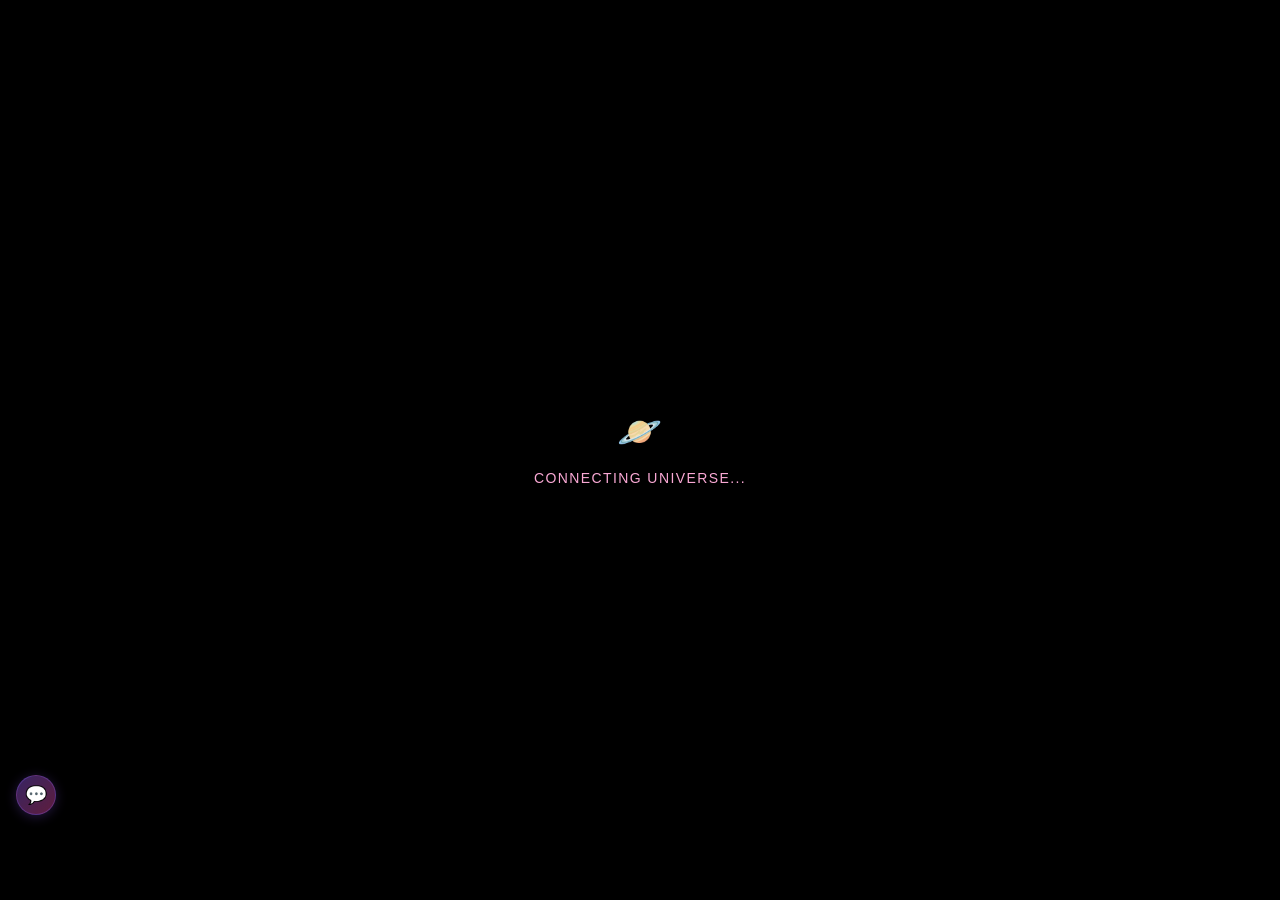
==== apps/album/index.html @ d3c7d687 "feat:更新布局排版，相册可共建" ====
<!DOCTYPE html>
<html lang="zh-CN">

<head>
    <meta charset="UTF-8">
    <meta name="viewport" content="width=device-width, initial-scale=1.0, maximum-scale=1.0, user-scalable=no, viewport-fit=cover">
    <title>香布布和凑一二的回忆</title>
    <link rel="stylesheet" href="style.css">
    <script defer src="../home/js/supabase-js@2.js"></script>
</head>

<body>
    <a href="../../" class="back-home-btn" title="返回主页" aria-label="返回主页">
        <svg viewBox="0 0 24 24" width="20" height="20" fill="currentColor">
            <path d="M10 20v-6h4v6h5v-8h3L12 3 2 12h3v8z" />
        </svg>
    </a>

    <main class="album-page">
        <div class="ambient ambient-left"></div>
        <div class="ambient ambient-right"></div>

        <section class="album-panel">
            <div class="panel-copy">
                <p class="eyebrow">Shared Memory Wall</p>
                <h1>香布布和凑一二的回忆</h1>
                <p class="subtitle">上传图片、填写时间和描述，系统会自动套用统一照片卡模板，把你们的重要瞬间整理进同一面回忆墙。</p>
            </div>

            <div id="login-hint" class="login-hint hidden">
                当前没有可用登录态，正在返回主页登录...
            </div>

            <div class="album-layout">
                <section class="composer-panel">
                    <div class="composer-head">
                        <div>
                            <h2>新建一张照片卡</h2>
                            <p id="author-badge" class="author-badge">未登录</p>
                        </div>
                        <button id="publish-btn" class="publish-btn" type="button">存入回忆墙</button>
                    </div>

                    <form id="album-form" class="album-form">
                        <label class="field">
                            <span>1. 图片</span>
                            <input id="photo-file" type="file" accept="image/*" required>
                            <small>支持手机拍照或相册上传，前端限制 2MB 以内，避免加载过慢和占满免费额度。</small>
                        </label>

                        <label class="field">
                            <span>2. 时间</span>
                            <input id="shot-date" type="date" required>
                        </label>

                        <label class="field">
                            <span>3. 描述</span>
                            <textarea id="caption" rows="4" maxlength="120" placeholder="写一句和这张照片有关的话..." required></textarea>
                            <small><span id="caption-count">0</span>/120</small>
                        </label>
                    </form>

                    <div id="submit-status" class="submit-status">等待上传</div>
                </section>

                <section class="preview-panel">
                    <div class="preview-head">
                        <h2>实时预览</h2>
                        <p>固定模板，只上传图片、时间和文字内容</p>
                    </div>

                    <div id="preview-card" class="photo-card">
                        <div class="photo-tape"></div>
                        <div class="photo-frame">
                            <div class="photo-media">
                                <img id="preview-image" alt="预览图片">
                                <div id="preview-placeholder" class="photo-placeholder">等待上传图片</div>
                            </div>
                            <div id="preview-date" class="photo-date">2026.04.08</div>
                            <div id="preview-caption" class="photo-caption">这里会显示你的文字描述。</div>
                        </div>
                    </div>
                </section>
            </div>

            <section class="recent-panel">
                <div class="recent-head">
                    <div>
                        <p class="eyebrow">Recent Memories</p>
                        <h2>全部回忆</h2>
                    </div>
                    <button id="refresh-recent" class="ghost-btn" type="button">刷新</button>
                </div>
                <div id="recent-list" class="recent-list"></div>
            </section>
        </section>
    </main>

    <script type="module" src="album.js"></script>
</body>

</html>
---- apps/album/style.css ----
* {
    box-sizing: border-box;
}

:root {
    --bg-1: #07040b;
    --bg-2: #13061d;
    --glass: rgba(22, 18, 32, 0.76);
    --line: rgba(255, 255, 255, 0.12);
    --text-main: #fff7fb;
    --text-muted: rgba(255, 247, 251, 0.68);
    --pink: #ff6db2;
    --orange: #ffb347;
    --cyan: #7fe7ff;
    --card-shadow: 0 28px 80px rgba(0, 0, 0, 0.45);
}

html,
body {
    min-height: 100%;
    margin: 0;
}

body {
    color: var(--text-main);
    font-family: "Segoe UI", "PingFang SC", "Microsoft YaHei", sans-serif;
    background:
        radial-gradient(circle at 18% 18%, rgba(255, 102, 178, 0.18), transparent 24%),
        radial-gradient(circle at 88% 14%, rgba(127, 231, 255, 0.18), transparent 22%),
        radial-gradient(circle at 50% 120%, rgba(255, 179, 71, 0.16), transparent 34%),
        linear-gradient(180deg, var(--bg-2), var(--bg-1));
}

.back-home-btn {
    position: fixed;
    top: calc(18px + env(safe-area-inset-top, 0px));
    left: 18px;
    z-index: 20;
    width: 44px;
    height: 44px;
    border-radius: 50%;
    display: flex;
    align-items: center;
    justify-content: center;
    color: #fff;
    text-decoration: none;
    background: rgba(255, 255, 255, 0.08);
    border: 1px solid rgba(255, 255, 255, 0.16);
    backdrop-filter: blur(12px);
    transition: transform 0.25s ease, background 0.25s ease;
}

.back-home-btn:hover {
    transform: scale(1.06);
    background: rgba(255, 255, 255, 0.14);
}

.album-page {
    position: relative;
    min-height: 100vh;
    padding: calc(32px + env(safe-area-inset-top, 0px)) 18px calc(28px + env(safe-area-inset-bottom, 0px));
}

.ambient {
    position: absolute;
    width: 240px;
    height: 240px;
    filter: blur(38px);
    opacity: 0.56;
    pointer-events: none;
}

.ambient-left {
    left: -90px;
    top: 10%;
    background: radial-gradient(circle, rgba(255, 109, 178, 0.55), transparent 70%);
}

.ambient-right {
    right: -80px;
    bottom: 14%;
    background: radial-gradient(circle, rgba(127, 231, 255, 0.45), transparent 70%);
}

.album-panel {
    position: relative;
    z-index: 2;
    width: min(100%, 1120px);
    margin: 0 auto;
    padding: 30px 22px 24px;
    border-radius: 30px;
    background: var(--glass);
    border: 1px solid var(--line);
    box-shadow: 0 24px 80px rgba(0, 0, 0, 0.48);
    backdrop-filter: blur(18px);
}

.panel-copy {
    margin-bottom: 26px;
}

.eyebrow {
    margin: 0 0 10px;
    color: var(--cyan);
    text-transform: uppercase;
    letter-spacing: 0.24em;
    font-size: 12px;
}

.panel-copy h1,
.recent-head h2,
.composer-head h2,
.preview-head h2 {
    margin: 0;
    font-size: clamp(28px, 5vw, 44px);
    line-height: 1.04;
}

.subtitle,
.preview-head p,
.author-badge,
.field small,
.submit-status,
.login-hint {
    color: var(--text-muted);
}

.subtitle {
    margin: 10px 0 0;
    max-width: 40rem;
    line-height: 1.7;
    font-size: 14px;
}

.login-hint {
    margin-bottom: 18px;
    padding: 14px 16px;
    border-radius: 16px;
    background: rgba(255, 126, 126, 0.08);
    border: 1px solid rgba(255, 126, 126, 0.16);
}

.hidden {
    display: none !important;
}

.album-layout {
    display: grid;
    grid-template-columns: minmax(0, 1.1fr) minmax(300px, 0.9fr);
    gap: 20px;
    align-items: start;
}

.composer-panel,
.preview-panel,
.recent-panel {
    border-radius: 24px;
    padding: 20px;
    background: rgba(255, 255, 255, 0.04);
    border: 1px solid rgba(255, 255, 255, 0.08);
    box-shadow: inset 0 1px 0 rgba(255, 255, 255, 0.05);
}

.composer-head,
.preview-head,
.recent-head {
    display: flex;
    align-items: center;
    justify-content: space-between;
    gap: 12px;
    margin-bottom: 18px;
}

.composer-head h2,
.preview-head h2,
.recent-head h2 {
    font-size: 22px;
}

.author-badge {
    margin: 8px 0 0;
    font-size: 13px;
}

.publish-btn,
.ghost-btn {
    border: none;
    border-radius: 16px;
    cursor: pointer;
    transition: transform 0.2s ease, opacity 0.2s ease, background 0.2s ease;
}

.publish-btn {
    min-width: 132px;
    min-height: 48px;
    padding: 0 18px;
    color: #2b1200;
    font-weight: 800;
    background: linear-gradient(135deg, #ffd674, #ff9a67);
    box-shadow: 0 16px 28px rgba(255, 154, 103, 0.24);
}

.ghost-btn {
    min-height: 42px;
    padding: 0 16px;
    color: #fff;
    background: rgba(255, 255, 255, 0.08);
    border: 1px solid rgba(255, 255, 255, 0.1);
}

.publish-btn:hover,
.ghost-btn:hover {
    transform: translateY(-1px);
}

.publish-btn:disabled,
.ghost-btn:disabled {
    opacity: 0.6;
    cursor: not-allowed;
    transform: none;
}

.album-form {
    display: grid;
    gap: 16px;
}

.field {
    display: grid;
    gap: 8px;
}

.field span {
    font-size: 14px;
    font-weight: 700;
}

.field input,
.field textarea {
    width: 100%;
    border: 1px solid rgba(255, 255, 255, 0.1);
    border-radius: 16px;
    background: rgba(0, 0, 0, 0.22);
    color: var(--text-main);
    padding: 14px 16px;
    outline: none;
    transition: border-color 0.2s ease, background 0.2s ease;
}

.field input:focus,
.field textarea:focus {
    border-color: rgba(255, 109, 178, 0.52);
    background: rgba(0, 0, 0, 0.3);
}

.field textarea {
    resize: vertical;
    min-height: 120px;
}

.submit-status {
    margin-top: 16px;
    min-height: 24px;
    font-size: 14px;
}

.submit-status.is-success {
    color: #8ef5b8;
}

.submit-status.is-error {
    color: #ff9c93;
}

.photo-card {
    position: sticky;
    top: 24px;
    display: flex;
    justify-content: center;
    padding: 12px 0 6px;
}

.photo-frame {
    width: min(100%, 320px);
    position: relative;
    background: #fff;
    color: #374151;
    border-radius: 6px;
    padding: 16px 16px 34px;
    box-shadow: var(--card-shadow);
}

.photo-tape {
    position: absolute;
    top: 0;
    left: 50%;
    width: 104px;
    height: 24px;
    transform: translate(-50%, -6px) rotate(1deg);
    background: rgba(247, 190, 210, 0.54);
    backdrop-filter: blur(2px);
    border-radius: 4px;
}

.photo-media {
    position: relative;
    overflow: hidden;
    aspect-ratio: 3 / 4;
    border: 5px solid #ff697f;
    border-radius: 4px;
    background: linear-gradient(180deg, #eceff3, #d5dae4);
}

.photo-media img {
    display: block;
    width: 100%;
    height: 100%;
    object-fit: cover;
}

.photo-placeholder {
    position: absolute;
    inset: 0;
    display: flex;
    align-items: center;
    justify-content: center;
    text-align: center;
    padding: 24px;
    color: #6b7280;
    font-size: 14px;
    line-height: 1.6;
}

.photo-date {
    margin: 16px auto 0;
    padding: 8px 12px;
    width: fit-content;
    border: 4px solid #ff697f;
    color: #374151;
    font-size: clamp(20px, 4vw, 24px);
    font-weight: 900;
    letter-spacing: 0.12em;
    line-height: 1;
    text-align: center;
}

.photo-caption {
    margin: 10px auto 0;
    padding: 10px 12px;
    border: 4px solid #ff697f;
    color: #4b5563;
    font-size: 14px;
    line-height: 1.7;
    text-align: center;
    font-weight: 700;
}

.recent-panel {
    margin-top: 20px;
}

.recent-list {
    display: grid;
    grid-template-columns: repeat(auto-fit, minmax(220px, 1fr));
    gap: 14px;
}

.recent-card {
    display: grid;
    gap: 10px;
    border-radius: 18px;
    padding: 14px;
    background: rgba(255, 255, 255, 0.04);
    border: 1px solid rgba(255, 255, 255, 0.08);
    content-visibility: auto;
    contain-intrinsic-size: 420px;
}

.recent-card-media {
    position: relative;
    overflow: hidden;
    border-radius: 14px;
    background: rgba(255, 255, 255, 0.05);
}

.recent-card-placeholder {
    position: absolute;
    inset: 0;
    display: flex;
    align-items: center;
    justify-content: center;
    color: rgba(255, 247, 251, 0.56);
    font-size: 13px;
    background: linear-gradient(180deg, rgba(255, 255, 255, 0.08), rgba(255, 255, 255, 0.02));
    transition: opacity 0.25s ease;
}

.recent-card-placeholder.is-hidden {
    opacity: 0;
    pointer-events: none;
}

.recent-card img {
    width: 100%;
    aspect-ratio: 4 / 5;
    object-fit: cover;
    border-radius: 14px;
    opacity: 0;
    transition: opacity 0.3s ease;
}

.recent-card img.is-loaded {
    opacity: 1;
}

.recent-card-date {
    color: #fff;
    font-size: 16px;
    font-weight: 800;
    letter-spacing: 0.08em;
}

.recent-card-caption {
    color: var(--text-muted);
    line-height: 1.6;
    font-size: 13px;
}

.recent-empty {
    padding: 18px;
    border-radius: 16px;
    color: var(--text-muted);
    background: rgba(255, 255, 255, 0.03);
    border: 1px dashed rgba(255, 255, 255, 0.1);
}

@media (max-width: 860px) {
    .album-layout {
        grid-template-columns: 1fr;
    }

    .photo-card {
        position: static;
    }
}

@media (max-width: 520px) {
    .album-page {
        padding-inline: 12px;
    }

    .album-panel {
        padding: 24px 14px 18px;
        border-radius: 24px;
    }

    .composer-head,
    .preview-head,
    .recent-head {
        flex-direction: column;
        align-items: stretch;
    }

    .publish-btn,
    .ghost-btn {
        width: 100%;
    }

    .photo-frame {
        width: min(100%, 288px);
        padding-inline: 14px;
    }

    .photo-date {
        font-size: 18px;
    }
}
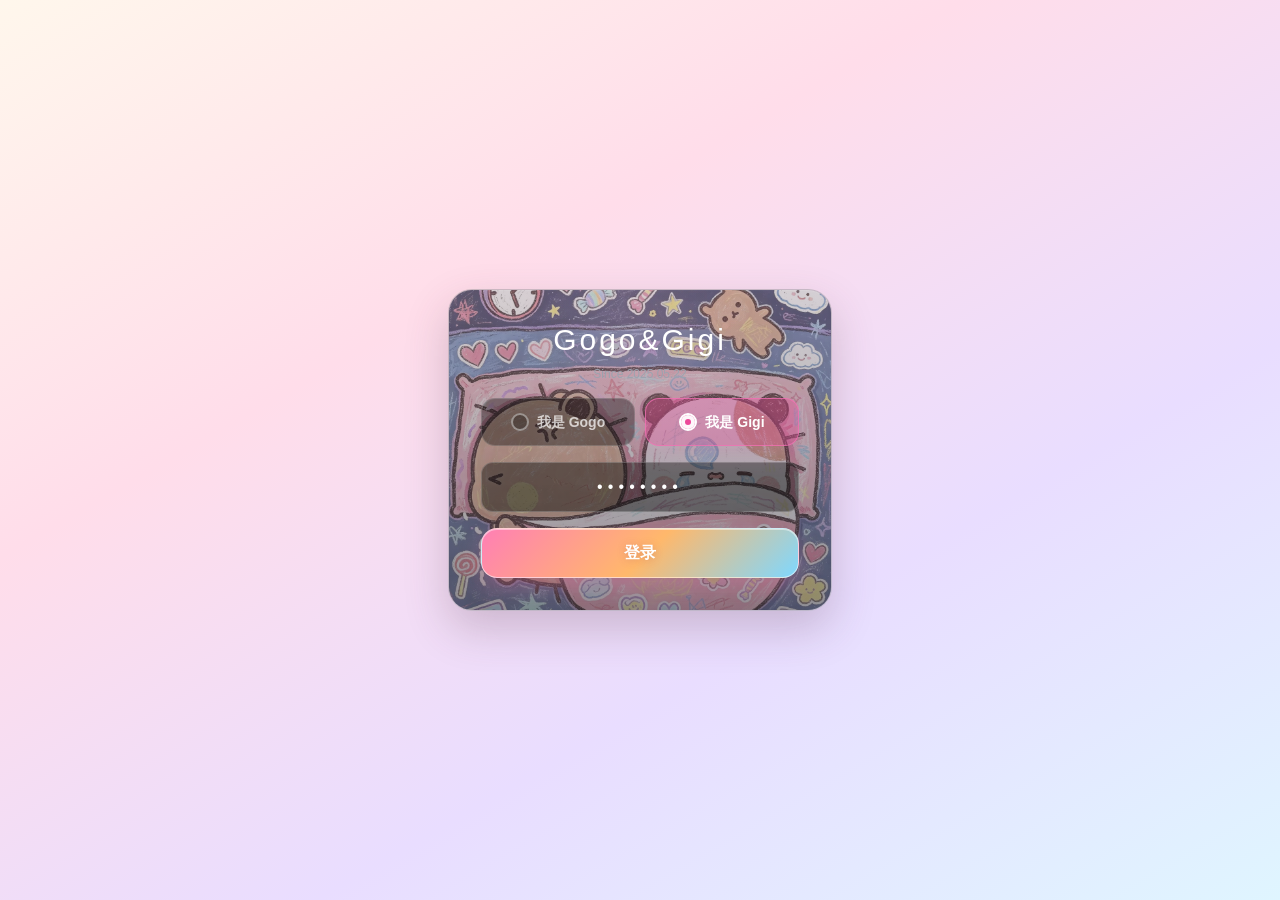
==== commit 9be348d5: "大版本提交，周年纪念日" ====
--- a/apps/album/index.html
+++ b/apps/album/index.html
@@ -5,7 +5,10 @@
     <meta charset="UTF-8">
     <meta name="viewport" content="width=device-width, initial-scale=1.0, maximum-scale=1.0, user-scalable=no, viewport-fit=cover">
     <title>香布布和凑一二的回忆</title>
+    <script>document.documentElement.classList.add('love-loading-pending');</script>
+    <link rel="stylesheet" href="../load/loading.css?v=load-4">
     <link rel="stylesheet" href="style.css">
+    <script type="module" src="../load/boot.js?v=load-4"></script>
     <script defer src="../home/js/supabase-js@2.js"></script>
 </head>
 
@@ -17,86 +20,75 @@
     </a>
 
     <main class="album-page">
-        <div class="ambient ambient-left"></div>
-        <div class="ambient ambient-right"></div>
+        <section class="album-shell">
+            <header class="album-header">
+                <div class="album-title-row">
+                    <div>
+                        <h1>香Gogo和凑Gigi的回忆</h1>
+                    </div>
+                    <button id="open-upload" class="upload-entry-btn" type="button">上传</button>
+                </div>
 
-        <section class="album-panel">
-            <div class="panel-copy">
-                <p class="eyebrow">Shared Memory Wall</p>
-                <h1>香布布和凑一二的回忆</h1>
-                <p class="subtitle">上传图片、填写时间和描述，系统会自动套用统一照片卡模板，把你们的重要瞬间整理进同一面回忆墙。</p>
-            </div>
+            </header>
 
             <div id="login-hint" class="login-hint hidden">
                 当前没有可用登录态，正在返回主页登录...
             </div>
 
-            <div class="album-layout">
-                <section class="composer-panel">
-                    <div class="composer-head">
-                        <div>
-                            <h2>新建一张照片卡</h2>
-                            <p id="author-badge" class="author-badge">未登录</p>
-                        </div>
-                        <button id="publish-btn" class="publish-btn" type="button">存入回忆墙</button>
-                    </div>
-
-                    <form id="album-form" class="album-form">
-                        <label class="field">
-                            <span>1. 图片</span>
-                            <input id="photo-file" type="file" accept="image/*" required>
-                            <small>支持手机拍照或相册上传，前端限制 2MB 以内，避免加载过慢和占满免费额度。</small>
-                        </label>
-
-                        <label class="field">
-                            <span>2. 时间</span>
-                            <input id="shot-date" type="date" required>
-                        </label>
-
-                        <label class="field">
-                            <span>3. 描述</span>
-                            <textarea id="caption" rows="4" maxlength="120" placeholder="写一句和这张照片有关的话..." required></textarea>
-                            <small><span id="caption-count">0</span>/120</small>
-                        </label>
-                    </form>
-
-                    <div id="submit-status" class="submit-status">等待上传</div>
-                </section>
-
-                <section class="preview-panel">
-                    <div class="preview-head">
-                        <h2>实时预览</h2>
-                        <p>固定模板，只上传图片、时间和文字内容</p>
-                    </div>
-
-                    <div id="preview-card" class="photo-card">
-                        <div class="photo-tape"></div>
-                        <div class="photo-frame">
-                            <div class="photo-media">
-                                <img id="preview-image" alt="预览图片">
-                                <div id="preview-placeholder" class="photo-placeholder">等待上传图片</div>
-                            </div>
-                            <div id="preview-date" class="photo-date">2026.04.08</div>
-                            <div id="preview-caption" class="photo-caption">这里会显示你的文字描述。</div>
-                        </div>
-                    </div>
-                </section>
-            </div>
-
-            <section class="recent-panel">
-                <div class="recent-head">
-                    <div>
-                        <p class="eyebrow">Recent Memories</p>
-                        <h2>全部回忆</h2>
-                    </div>
-                    <button id="refresh-recent" class="ghost-btn" type="button">刷新</button>
-                </div>
-                <div id="recent-list" class="recent-list"></div>
+            <section class="photo-wall-section">
+                <div id="recent-list" class="photo-wall"></div>
             </section>
         </section>
     </main>
 
-    <script type="module" src="album.js"></script>
+    <button id="floating-upload" class="floating-upload" type="button" aria-label="上传照片">+</button>
+
+    <div id="upload-modal" class="upload-modal hidden" role="dialog" aria-modal="true" aria-labelledby="upload-title">
+        <button id="modal-backdrop" class="modal-backdrop" type="button" aria-label="关闭上传"></button>
+        <section class="upload-sheet">
+            <div class="sheet-handle"></div>
+            <div class="upload-head">
+                <div>
+                    <h2 id="upload-title">上传照片</h2>
+                    <p id="author-badge" class="author-badge">未登录</p>
+                </div>
+                <button id="close-upload" class="close-btn" type="button" aria-label="关闭">×</button>
+            </div>
+
+            <form id="album-form" class="album-form">
+                <label class="file-picker">
+                    <input id="photo-file" type="file" accept="image/*" required>
+                    <span>选择图片</span>
+                </label>
+
+                <div id="preview-card" class="preview-card">
+                    <img id="preview-image" alt="预览图片" hidden>
+                    <div id="preview-placeholder" class="preview-placeholder">图片预览</div>
+                </div>
+
+                <label class="field">
+                    <span>时间</span>
+                    <input id="shot-date" type="date" required>
+                </label>
+
+                <label class="field">
+                    <span>文案</span>
+                    <textarea id="caption" rows="3" maxlength="120" placeholder="说啥好呢..." required></textarea>
+                    <small><span id="caption-count">0</span>/120</small>
+                </label>
+            </form>
+
+            <div id="preview-meta" class="preview-meta">
+                <span id="preview-date">2026.04.08</span>
+                <p id="preview-caption">这里会显示你的文字描述。</p>
+            </div>
+
+            <div id="submit-status" class="submit-status">等待保存</div>
+            <button id="publish-btn" class="publish-btn" type="button">保存到相册</button>
+        </section>
+    </div>
+
+    <script type="module" src="album.js?v=load-4"></script>
 </body>
 
 </html>
--- a/apps/load/loading.css
+++ b/apps/load/loading.css
@@ -0,0 +1,57 @@
+.love-loading-pending,
+.love-loading-pending body {
+    background: #000 !important;
+}
+
+.love-loading-pending body > :not(#love-loading-overlay) {
+    visibility: hidden !important;
+}
+
+.love-loading-overlay {
+    position: fixed;
+    inset: 0;
+    z-index: 2147483000;
+    display: flex;
+    align-items: center;
+    justify-content: center;
+    min-height: 100vh;
+    min-height: 100dvh;
+    padding: 24px;
+    background: #000;
+    color: #ffd5e7;
+    opacity: 0;
+    pointer-events: none;
+    transition: opacity 0.16s ease;
+}
+
+.love-loading-overlay.is-visible {
+    opacity: 1;
+    pointer-events: auto;
+}
+
+.love-loading-panel {
+    width: min(76vw, 320px);
+    text-align: center;
+}
+
+.love-loading-image {
+    display: block;
+    width: min(52vw, 208px);
+    aspect-ratio: 1 / 1;
+    height: auto;
+    margin: 0 auto 18px;
+    object-fit: contain;
+}
+
+.love-loading-copy {
+    min-height: 1.6em;
+    margin: 0;
+    color: #ffd5e7;
+    font-size: 15px;
+    line-height: 1.6;
+    font-weight: 700;
+    letter-spacing: 0.08em;
+    text-shadow:
+        0 0 1px #ff6fb1,
+        0 0 10px rgba(255, 111, 177, 0.55);
+}
--- a/apps/album/style.css
+++ b/apps/album/style.css
@@ -3,16 +3,14 @@
 }
 
 :root {
-    --bg-1: #07040b;
-    --bg-2: #13061d;
-    --glass: rgba(22, 18, 32, 0.76);
-    --line: rgba(255, 255, 255, 0.12);
-    --text-main: #fff7fb;
-    --text-muted: rgba(255, 247, 251, 0.68);
-    --pink: #ff6db2;
-    --orange: #ffb347;
-    --cyan: #7fe7ff;
-    --card-shadow: 0 28px 80px rgba(0, 0, 0, 0.45);
+    --text-main: #fffafc;
+    --text-muted: rgba(255, 250, 252, 0.72);
+    --panel: rgba(34, 27, 31, 0.38);
+    --panel-strong: rgba(28, 22, 26, 0.72);
+    --line: rgba(255, 255, 255, 0.18);
+    --pink: #f472b6;
+    --rose: #fb7185;
+    --shadow: 0 22px 58px rgba(35, 24, 30, 0.28);
 }
 
 html,
@@ -23,455 +21,453 @@
 
 body {
     color: var(--text-main);
-    font-family: "Segoe UI", "PingFang SC", "Microsoft YaHei", sans-serif;
-    background:
-        radial-gradient(circle at 18% 18%, rgba(255, 102, 178, 0.18), transparent 24%),
-        radial-gradient(circle at 88% 14%, rgba(127, 231, 255, 0.18), transparent 22%),
-        radial-gradient(circle at 50% 120%, rgba(255, 179, 71, 0.16), transparent 34%),
-        linear-gradient(180deg, var(--bg-2), var(--bg-1));
+    font-family: -apple-system, BlinkMacSystemFont, "PingFang SC", "Microsoft YaHei", sans-serif;
+    background: url("../home/assets/background/album.jpg") center / cover fixed no-repeat;
+}
+
+body::before {
+    content: none;
+}
+
+button,
+input,
+textarea {
+    font: inherit;
+}
+
+button {
+    -webkit-tap-highlight-color: transparent;
+}
+
+.hidden {
+    display: none !important;
 }
 
 .back-home-btn {
     position: fixed;
-    top: calc(18px + env(safe-area-inset-top, 0px));
-    left: 18px;
-    z-index: 20;
-    width: 44px;
-    height: 44px;
-    border-radius: 50%;
+    top: calc(14px + env(safe-area-inset-top, 0px));
+    left: 14px;
+    z-index: 30;
+    width: 42px;
+    height: 42px;
+    border-radius: 999px;
     display: flex;
     align-items: center;
     justify-content: center;
     color: #fff;
     text-decoration: none;
-    background: rgba(255, 255, 255, 0.08);
-    border: 1px solid rgba(255, 255, 255, 0.16);
-    backdrop-filter: blur(12px);
-    transition: transform 0.25s ease, background 0.25s ease;
-}
-
-.back-home-btn:hover {
-    transform: scale(1.06);
-    background: rgba(255, 255, 255, 0.14);
+    background: rgba(20, 16, 20, 0.42);
+    border: 1px solid var(--line);
+    box-shadow: var(--shadow);
+    backdrop-filter: blur(14px);
+    -webkit-backdrop-filter: blur(14px);
 }
 
 .album-page {
-    position: relative;
     min-height: 100vh;
-    padding: calc(32px + env(safe-area-inset-top, 0px)) 18px calc(28px + env(safe-area-inset-bottom, 0px));
-}
-
-.ambient {
-    position: absolute;
-    width: 240px;
-    height: 240px;
-    filter: blur(38px);
-    opacity: 0.56;
-    pointer-events: none;
-}
-
-.ambient-left {
-    left: -90px;
-    top: 10%;
-    background: radial-gradient(circle, rgba(255, 109, 178, 0.55), transparent 70%);
-}
-
-.ambient-right {
-    right: -80px;
-    bottom: 14%;
-    background: radial-gradient(circle, rgba(127, 231, 255, 0.45), transparent 70%);
-}
-
-.album-panel {
-    position: relative;
-    z-index: 2;
+    min-height: 100dvh;
+    padding: calc(20px + env(safe-area-inset-top, 0px)) 14px calc(96px + env(safe-area-inset-bottom, 0px));
+}
+
+.album-shell {
     width: min(100%, 1120px);
     margin: 0 auto;
-    padding: 30px 22px 24px;
-    border-radius: 30px;
-    background: var(--glass);
-    border: 1px solid var(--line);
-    box-shadow: 0 24px 80px rgba(0, 0, 0, 0.48);
-    backdrop-filter: blur(18px);
-}
-
-.panel-copy {
-    margin-bottom: 26px;
-}
-
-.eyebrow {
-    margin: 0 0 10px;
-    color: var(--cyan);
-    text-transform: uppercase;
-    letter-spacing: 0.24em;
-    font-size: 12px;
-}
-
-.panel-copy h1,
-.recent-head h2,
-.composer-head h2,
-.preview-head h2 {
+}
+
+.album-header {
+    display: grid;
+    gap: 18px;
+    padding: 28px 16px 10px 58px;
+}
+
+.album-title-row {
+    display: flex;
+    align-items: flex-end;
+    justify-content: space-between;
+    gap: 14px;
+}
+
+.album-header h1 {
     margin: 0;
-    font-size: clamp(28px, 5vw, 44px);
-    line-height: 1.04;
-}
-
-.subtitle,
-.preview-head p,
-.author-badge,
-.field small,
-.submit-status,
-.login-hint {
-    color: var(--text-muted);
-}
-
-.subtitle {
-    margin: 10px 0 0;
-    max-width: 40rem;
-    line-height: 1.7;
-    font-size: 14px;
-}
-
-.login-hint {
-    margin-bottom: 18px;
-    padding: 14px 16px;
-    border-radius: 16px;
-    background: rgba(255, 126, 126, 0.08);
-    border: 1px solid rgba(255, 126, 126, 0.16);
-}
-
-.hidden {
-    display: none !important;
-}
-
-.album-layout {
+    color: #db3f92;
+    font-size: clamp(25px, 7vw, 42px);
+    line-height: 1;
+    letter-spacing: 0;
+    text-shadow:
+        0 1px 0 rgba(255, 255, 255, 0.72),
+        0 3px 16px rgba(255, 255, 255, 0.62);
+}
+
+.upload-entry-btn,
+.publish-btn,
+.close-btn,
+.floating-upload {
+    border: 0;
+    cursor: pointer;
+}
+
+.upload-entry-btn {
+    min-height: 36px;
+    padding: 0 14px;
+    border-radius: 999px;
+    color: #db3f92;
+    font-size: 13px;
+    font-weight: 800;
+    background: rgba(255, 255, 255, 0.44);
+    border: 1px solid rgba(219, 63, 146, 0.18);
+    backdrop-filter: blur(10px);
+    -webkit-backdrop-filter: blur(10px);
+}
+
+.photo-wall-section {
+    margin-top: 16px;
+}
+
+.photo-wall {
     display: grid;
-    grid-template-columns: minmax(0, 1.1fr) minmax(300px, 0.9fr);
-    gap: 20px;
-    align-items: start;
-}
-
-.composer-panel,
-.preview-panel,
-.recent-panel {
-    border-radius: 24px;
-    padding: 20px;
-    background: rgba(255, 255, 255, 0.04);
-    border: 1px solid rgba(255, 255, 255, 0.08);
-    box-shadow: inset 0 1px 0 rgba(255, 255, 255, 0.05);
-}
-
-.composer-head,
-.preview-head,
-.recent-head {
-    display: flex;
-    align-items: center;
-    justify-content: space-between;
+    grid-template-columns: repeat(auto-fill, minmax(156px, 1fr));
     gap: 12px;
-    margin-bottom: 18px;
-}
-
-.composer-head h2,
-.preview-head h2,
-.recent-head h2 {
-    font-size: 22px;
-}
-
-.author-badge {
-    margin: 8px 0 0;
-    font-size: 13px;
-}
-
-.publish-btn,
-.ghost-btn {
-    border: none;
-    border-radius: 16px;
-    cursor: pointer;
-    transition: transform 0.2s ease, opacity 0.2s ease, background 0.2s ease;
-}
-
-.publish-btn {
-    min-width: 132px;
-    min-height: 48px;
-    padding: 0 18px;
-    color: #2b1200;
-    font-weight: 800;
-    background: linear-gradient(135deg, #ffd674, #ff9a67);
-    box-shadow: 0 16px 28px rgba(255, 154, 103, 0.24);
-}
-
-.ghost-btn {
-    min-height: 42px;
-    padding: 0 16px;
-    color: #fff;
-    background: rgba(255, 255, 255, 0.08);
-    border: 1px solid rgba(255, 255, 255, 0.1);
-}
-
-.publish-btn:hover,
-.ghost-btn:hover {
-    transform: translateY(-1px);
-}
-
-.publish-btn:disabled,
-.ghost-btn:disabled {
-    opacity: 0.6;
-    cursor: not-allowed;
-    transform: none;
-}
-
-.album-form {
-    display: grid;
-    gap: 16px;
-}
-
-.field {
-    display: grid;
-    gap: 8px;
-}
-
-.field span {
-    font-size: 14px;
-    font-weight: 700;
-}
-
-.field input,
-.field textarea {
-    width: 100%;
-    border: 1px solid rgba(255, 255, 255, 0.1);
-    border-radius: 16px;
-    background: rgba(0, 0, 0, 0.22);
-    color: var(--text-main);
-    padding: 14px 16px;
-    outline: none;
-    transition: border-color 0.2s ease, background 0.2s ease;
-}
-
-.field input:focus,
-.field textarea:focus {
-    border-color: rgba(255, 109, 178, 0.52);
-    background: rgba(0, 0, 0, 0.3);
-}
-
-.field textarea {
-    resize: vertical;
-    min-height: 120px;
-}
-
-.submit-status {
-    margin-top: 16px;
-    min-height: 24px;
-    font-size: 14px;
-}
-
-.submit-status.is-success {
-    color: #8ef5b8;
-}
-
-.submit-status.is-error {
-    color: #ff9c93;
 }
 
 .photo-card {
-    position: sticky;
-    top: 24px;
-    display: flex;
-    justify-content: center;
-    padding: 12px 0 6px;
-}
-
-.photo-frame {
-    width: min(100%, 320px);
-    position: relative;
-    background: #fff;
-    color: #374151;
-    border-radius: 6px;
-    padding: 16px 16px 34px;
-    box-shadow: var(--card-shadow);
-}
-
-.photo-tape {
-    position: absolute;
-    top: 0;
-    left: 50%;
-    width: 104px;
-    height: 24px;
-    transform: translate(-50%, -6px) rotate(1deg);
-    background: rgba(247, 190, 210, 0.54);
-    backdrop-filter: blur(2px);
-    border-radius: 4px;
-}
-
-.photo-media {
+    overflow: hidden;
+    border-radius: 18px;
+    background: rgba(255, 255, 255, 0.72);
+    border: 1px solid rgba(255, 255, 255, 0.68);
+    box-shadow: 0 14px 30px rgba(20, 14, 18, 0.16);
+    backdrop-filter: blur(3px);
+    -webkit-backdrop-filter: blur(3px);
+    content-visibility: auto;
+    contain-intrinsic-size: 320px;
+}
+
+.photo-card-media {
     position: relative;
     overflow: hidden;
-    aspect-ratio: 3 / 4;
-    border: 5px solid #ff697f;
-    border-radius: 4px;
-    background: linear-gradient(180deg, #eceff3, #d5dae4);
-}
-
-.photo-media img {
+    aspect-ratio: 4 / 5;
+    background: rgba(255, 255, 255, 0.12);
+}
+
+.photo-card-placeholder {
+    position: absolute;
+    inset: 0;
+    display: flex;
+    align-items: center;
+    justify-content: center;
+    color: rgba(255, 250, 252, 0.66);
+    font-size: 13px;
+    background: rgba(255, 255, 255, 0.1);
+    transition: opacity 0.2s ease;
+}
+
+.photo-card-placeholder.is-hidden {
+    opacity: 0;
+    pointer-events: none;
+}
+
+.photo-card img {
     display: block;
     width: 100%;
     height: 100%;
     object-fit: cover;
-}
-
-.photo-placeholder {
+    opacity: 0;
+    transition: opacity 0.25s ease;
+}
+
+.photo-card img.is-loaded {
+    opacity: 1;
+}
+
+.photo-info {
+    padding: 10px 11px 12px;
+    background: rgba(255, 255, 255, 0.78);
+}
+
+.photo-date {
+    color: #111827;
+    font-size: 13px;
+    font-weight: 900;
+    letter-spacing: 0.08em;
+    text-shadow: none;
+}
+
+.photo-caption {
+    margin-top: 5px;
+    color: #111827;
+    font-size: 12px;
+    line-height: 1.45;
+}
+
+.photo-empty,
+.login-hint {
+    padding: 16px;
+    border-radius: 16px;
+    color: var(--text-muted);
+    background: rgba(24, 18, 22, 0.34);
+    border: 1px dashed rgba(255, 255, 255, 0.18);
+}
+
+.login-hint {
+    margin-top: 12px;
+}
+
+.floating-upload {
+    position: fixed;
+    right: 18px;
+    bottom: calc(20px + env(safe-area-inset-bottom, 0px));
+    z-index: 30;
+    width: 54px;
+    height: 54px;
+    border-radius: 999px;
+    color: #fff;
+    font-size: 30px;
+    line-height: 1;
+    background: linear-gradient(135deg, rgba(244, 114, 182, 0.95), rgba(251, 113, 133, 0.92));
+    box-shadow: 0 16px 34px rgba(194, 65, 116, 0.34);
+}
+
+.upload-modal {
+    position: fixed;
+    inset: 0;
+    z-index: 50;
+    display: flex;
+    align-items: flex-end;
+    justify-content: center;
+}
+
+.modal-backdrop {
     position: absolute;
     inset: 0;
+    background: rgba(18, 12, 16, 0.48);
+    backdrop-filter: blur(8px);
+    -webkit-backdrop-filter: blur(8px);
+}
+
+.upload-sheet {
+    position: relative;
+    width: min(100%, 520px);
+    max-height: min(88vh, 760px);
+    overflow-y: auto;
+    padding: 10px 16px calc(18px + env(safe-area-inset-bottom, 0px));
+    border-radius: 26px 26px 0 0;
+    background: rgba(255, 248, 251, 0.92);
+    color: #40343a;
+    box-shadow: 0 -18px 52px rgba(26, 18, 22, 0.28);
+}
+
+.sheet-handle {
+    width: 44px;
+    height: 4px;
+    margin: 0 auto 14px;
+    border-radius: 999px;
+    background: rgba(64, 52, 58, 0.22);
+}
+
+.upload-head {
+    display: flex;
+    align-items: flex-start;
+    justify-content: space-between;
+    gap: 12px;
+    margin-bottom: 14px;
+}
+
+.upload-head h2 {
+    margin: 0;
+    font-size: 22px;
+}
+
+.author-badge,
+.submit-status,
+.field small {
+    color: rgba(64, 52, 58, 0.62);
+    font-size: 12px;
+}
+
+.author-badge {
+    margin: 4px 0 0;
+}
+
+.close-btn {
+    width: 34px;
+    height: 34px;
+    border-radius: 999px;
+    color: rgba(64, 52, 58, 0.76);
+    font-size: 24px;
+    background: rgba(64, 52, 58, 0.08);
+}
+
+.album-form {
+    display: grid;
+    gap: 12px;
+}
+
+.file-picker {
+    position: relative;
     display: flex;
     align-items: center;
     justify-content: center;
-    text-align: center;
-    padding: 24px;
-    color: #6b7280;
+    min-height: 46px;
+    border-radius: 16px;
+    color: #fff;
     font-size: 14px;
-    line-height: 1.6;
-}
-
-.photo-date {
-    margin: 16px auto 0;
-    padding: 8px 12px;
-    width: fit-content;
-    border: 4px solid #ff697f;
-    color: #374151;
-    font-size: clamp(20px, 4vw, 24px);
     font-weight: 900;
-    letter-spacing: 0.12em;
-    line-height: 1;
-    text-align: center;
-}
-
-.photo-caption {
-    margin: 10px auto 0;
-    padding: 10px 12px;
-    border: 4px solid #ff697f;
-    color: #4b5563;
-    font-size: 14px;
-    line-height: 1.7;
-    text-align: center;
-    font-weight: 700;
-}
-
-.recent-panel {
-    margin-top: 20px;
-}
-
-.recent-list {
-    display: grid;
-    grid-template-columns: repeat(auto-fit, minmax(220px, 1fr));
-    gap: 14px;
-}
-
-.recent-card {
-    display: grid;
-    gap: 10px;
-    border-radius: 18px;
-    padding: 14px;
-    background: rgba(255, 255, 255, 0.04);
-    border: 1px solid rgba(255, 255, 255, 0.08);
-    content-visibility: auto;
-    contain-intrinsic-size: 420px;
-}
-
-.recent-card-media {
+    background: linear-gradient(135deg, var(--pink), var(--rose));
+    box-shadow: 0 12px 24px rgba(244, 114, 182, 0.28);
+}
+
+.file-picker input {
+    position: absolute;
+    inset: 0;
+    opacity: 0;
+    cursor: pointer;
+}
+
+.preview-card {
     position: relative;
     overflow: hidden;
-    border-radius: 14px;
-    background: rgba(255, 255, 255, 0.05);
-}
-
-.recent-card-placeholder {
+    aspect-ratio: 4 / 5;
+    max-height: 320px;
+    border-radius: 18px;
+    background: rgba(64, 52, 58, 0.08);
+    border: 1px solid rgba(64, 52, 58, 0.1);
+}
+
+.preview-card img {
+    display: block;
+    width: 100%;
+    height: 100%;
+    object-fit: cover;
+}
+
+.preview-card img[hidden] {
+    display: none;
+}
+
+.preview-placeholder {
     position: absolute;
     inset: 0;
     display: flex;
     align-items: center;
     justify-content: center;
-    color: rgba(255, 247, 251, 0.56);
-    font-size: 13px;
-    background: linear-gradient(180deg, rgba(255, 255, 255, 0.08), rgba(255, 255, 255, 0.02));
-    transition: opacity 0.25s ease;
-}
-
-.recent-card-placeholder.is-hidden {
-    opacity: 0;
-    pointer-events: none;
-}
-
-.recent-card img {
+    color: rgba(64, 52, 58, 0.5);
+    font-size: 14px;
+}
+
+.field {
+    display: grid;
+    gap: 6px;
+}
+
+.field span {
+    font-size: 13px;
+    font-weight: 900;
+}
+
+.field input,
+.field textarea {
     width: 100%;
-    aspect-ratio: 4 / 5;
-    object-fit: cover;
-    border-radius: 14px;
-    opacity: 0;
-    transition: opacity 0.3s ease;
-}
-
-.recent-card img.is-loaded {
-    opacity: 1;
-}
-
-.recent-card-date {
+    border: 1px solid rgba(64, 52, 58, 0.12);
+    border-radius: 15px;
+    background: rgba(255, 255, 255, 0.72);
+    color: #40343a;
+    padding: 12px 13px;
+    outline: none;
+}
+
+.field textarea {
+    min-height: 92px;
+    resize: vertical;
+}
+
+.preview-meta {
+    margin-top: 12px;
+    padding: 12px;
+    border-radius: 16px;
+    background: rgba(64, 52, 58, 0.06);
+}
+
+.preview-meta span {
+    font-size: 13px;
+    font-weight: 900;
+    letter-spacing: 0.08em;
+}
+
+.preview-meta p {
+    margin: 6px 0 0;
+    color: rgba(64, 52, 58, 0.68);
+    font-size: 13px;
+    line-height: 1.45;
+}
+
+.submit-status {
+    min-height: 18px;
+    margin: 12px 0 10px;
+}
+
+.submit-status.is-success {
+    color: #16804a;
+}
+
+.submit-status.is-error {
+    color: #c2410c;
+}
+
+.publish-btn {
+    width: 100%;
+    min-height: 48px;
+    border-radius: 17px;
     color: #fff;
-    font-size: 16px;
-    font-weight: 800;
-    letter-spacing: 0.08em;
-}
-
-.recent-card-caption {
-    color: var(--text-muted);
-    line-height: 1.6;
-    font-size: 13px;
-}
-
-.recent-empty {
-    padding: 18px;
-    border-radius: 16px;
-    color: var(--text-muted);
-    background: rgba(255, 255, 255, 0.03);
-    border: 1px dashed rgba(255, 255, 255, 0.1);
-}
-
-@media (max-width: 860px) {
-    .album-layout {
-        grid-template-columns: 1fr;
-    }
-
-    .photo-card {
-        position: static;
+    font-size: 15px;
+    font-weight: 900;
+    background: linear-gradient(135deg, var(--pink), var(--rose));
+    box-shadow: 0 14px 28px rgba(244, 114, 182, 0.28);
+}
+
+.publish-btn:disabled,
+.upload-entry-btn:disabled,
+.floating-upload:disabled {
+    opacity: 0.58;
+    cursor: not-allowed;
+}
+
+@media (min-width: 760px) {
+    .album-page {
+        padding-inline: 22px;
+    }
+
+    .photo-wall {
+        grid-template-columns: repeat(auto-fill, minmax(210px, 1fr));
+        gap: 16px;
+    }
+
+    .photo-wall-section {
+        padding: 18px;
     }
 }
 
 @media (max-width: 520px) {
-    .album-page {
-        padding-inline: 12px;
-    }
-
-    .album-panel {
-        padding: 24px 14px 18px;
-        border-radius: 24px;
-    }
-
-    .composer-head,
-    .preview-head,
-    .recent-head {
-        flex-direction: column;
-        align-items: stretch;
-    }
-
-    .publish-btn,
-    .ghost-btn {
-        width: 100%;
-    }
-
-    .photo-frame {
-        width: min(100%, 288px);
-        padding-inline: 14px;
-    }
-
-    .photo-date {
-        font-size: 18px;
-    }
-}
+    body {
+        background-attachment: scroll;
+    }
+
+    .album-header {
+        padding-right: 12px;
+    }
+
+    .upload-entry-btn {
+        display: none;
+    }
+
+    .photo-wall {
+        grid-template-columns: repeat(2, minmax(0, 1fr));
+        gap: 10px;
+    }
+
+    .photo-wall-section {
+        margin-top: 14px;
+    }
+
+    .photo-info {
+        padding: 9px;
+    }
+}
